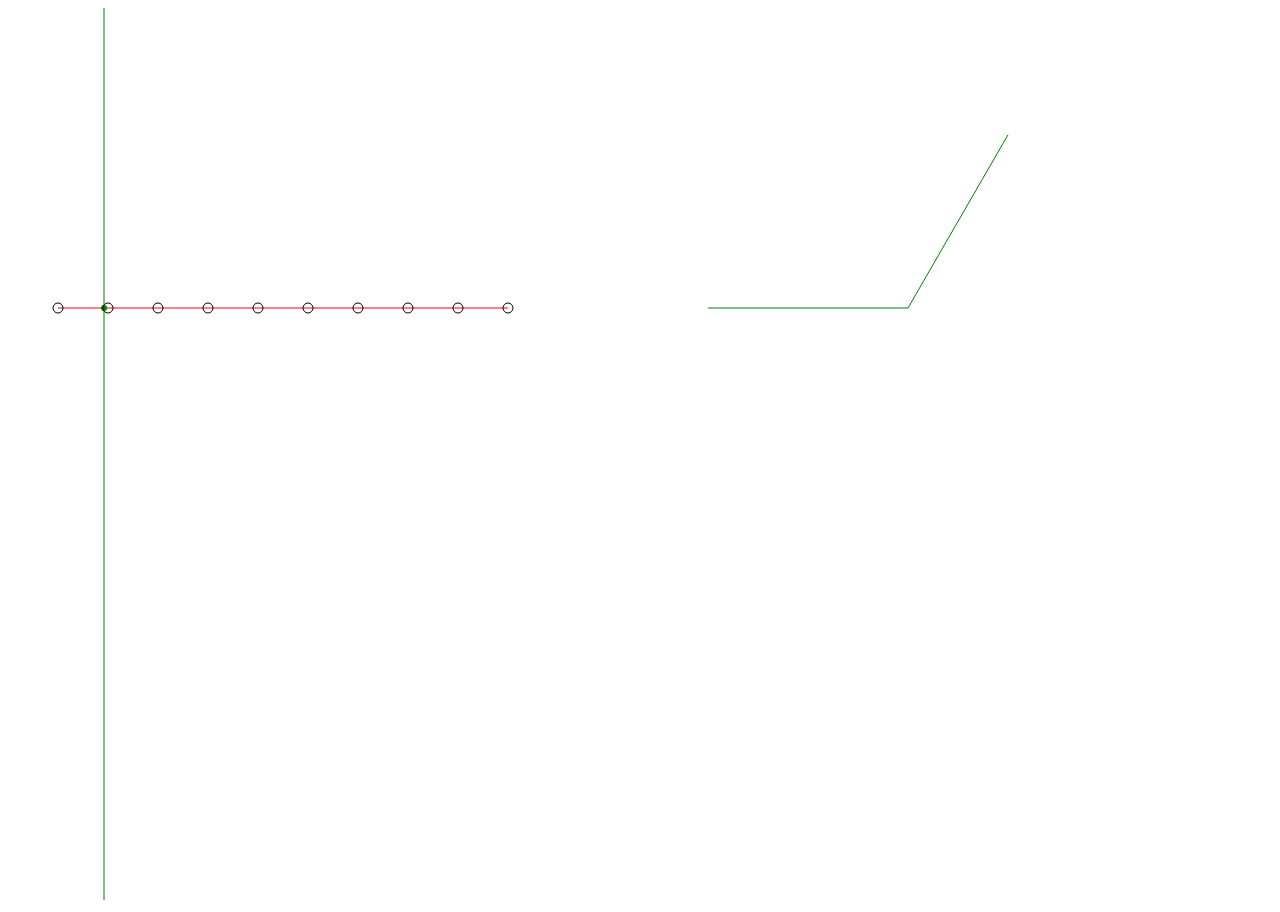
==== gesture_toy.html @ b3a6888c "Added gesture toy for social anth. guy" ====
<!DOCTYPE html>
<html>
<head>

<meta name="viewport" content="width=device-width,initial-scale=1">

<!-- Load the Paper.js library -->
<script type="text/javascript" src="js/paper.js"></script>
<script type="text/javascript" src="js/gesture_toy.js"></script>

</head>
<body>
<canvas id="myCanvas" resize></canvas>
</body>
</html>
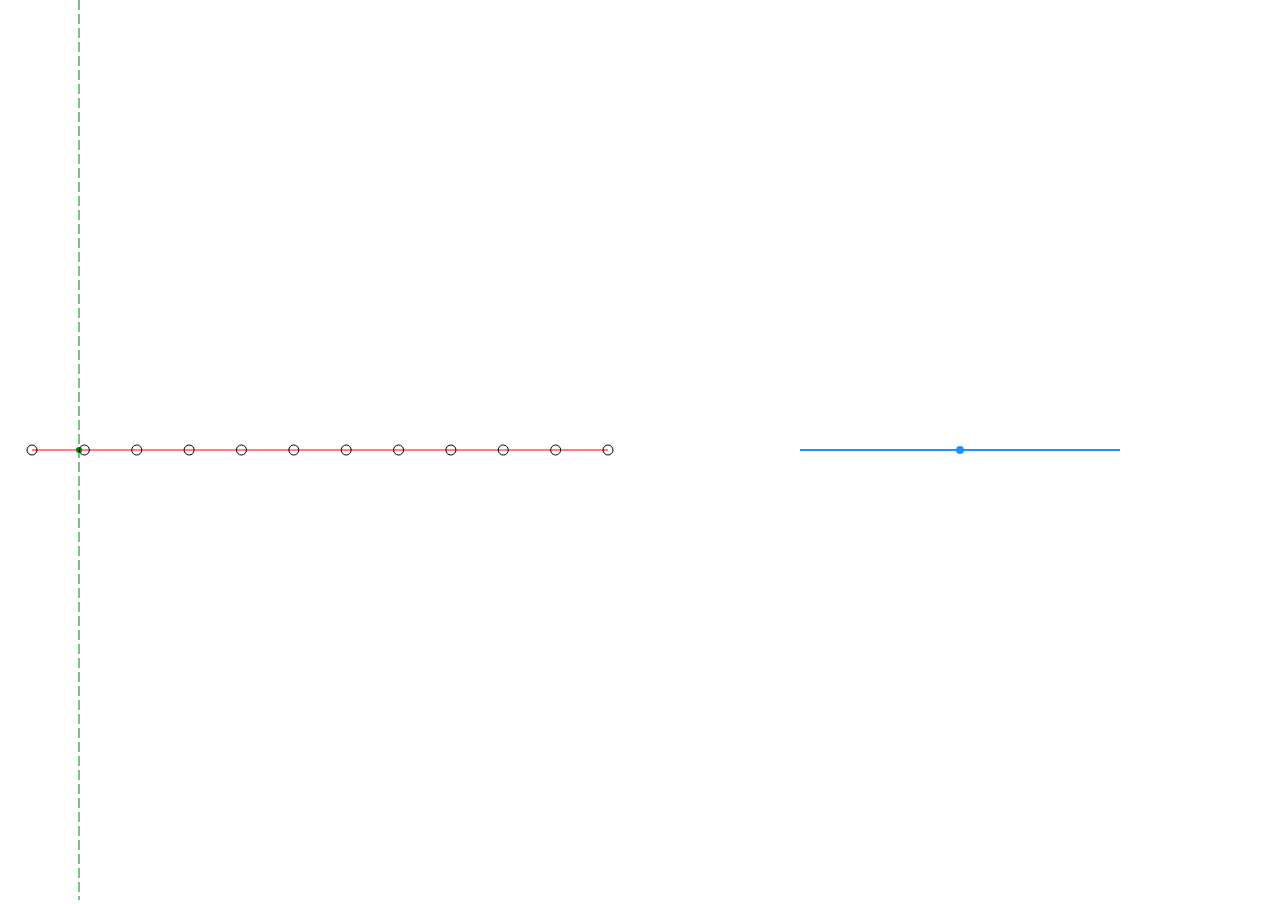
==== commit 175be9c8: "Made gesture toy resize correctly" ====
--- a/gesture_toy.html
+++ b/gesture_toy.html
@@ -3,6 +3,9 @@
 <head>
 
 <meta name="viewport" content="width=device-width,initial-scale=1">
+
+<!-- stylesheets -->
+<link rel="stylesheet" href="/css/normalize.css">
 
 <!-- Load the Paper.js library -->
 <script type="text/javascript" src="js/paper.js"></script>
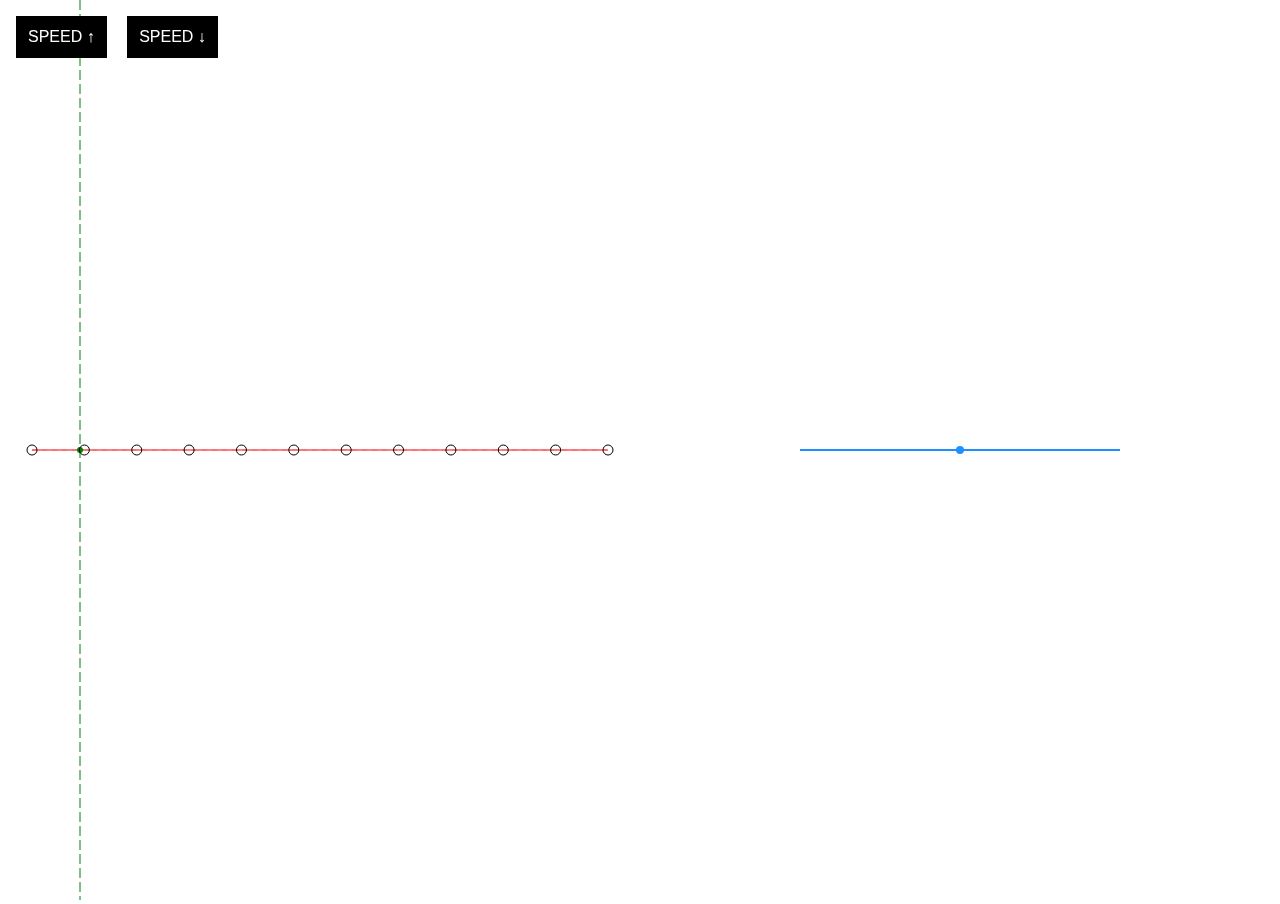
==== commit c68d6109: "Added buttons, initial styling" ====
--- a/gesture_toy.html
+++ b/gesture_toy.html
@@ -5,7 +5,8 @@
 <meta name="viewport" content="width=device-width,initial-scale=1">
 
 <!-- stylesheets -->
-<link rel="stylesheet" href="/css/normalize.css">
+<link rel="stylesheet" href="css/normalize.css">
+<link rel="stylesheet" href="css/gesture_toy.css">
 
 <!-- Load the Paper.js library -->
 <script type="text/javascript" src="js/paper.js"></script>
@@ -14,5 +15,9 @@
 </head>
 <body>
 <canvas id="myCanvas" resize></canvas>
+<div id="controls">
+	<button id="speedUp">SPEED &uarr;</button>
+	<button id="speedDown">SPEED &darr;</button>
+</div>
 </body>
 </html>--- a/css/gesture_toy.css
+++ b/css/gesture_toy.css
@@ -0,0 +1,14 @@
+#controls {
+  position: absolute;
+  top: 16px;
+  left: 16px;
+}
+
+button {
+  background-color: black;
+  color: white; 
+  padding: 12px;
+  margin-right: 16px;
+  font-size: 16px;
+  border: none;
+}
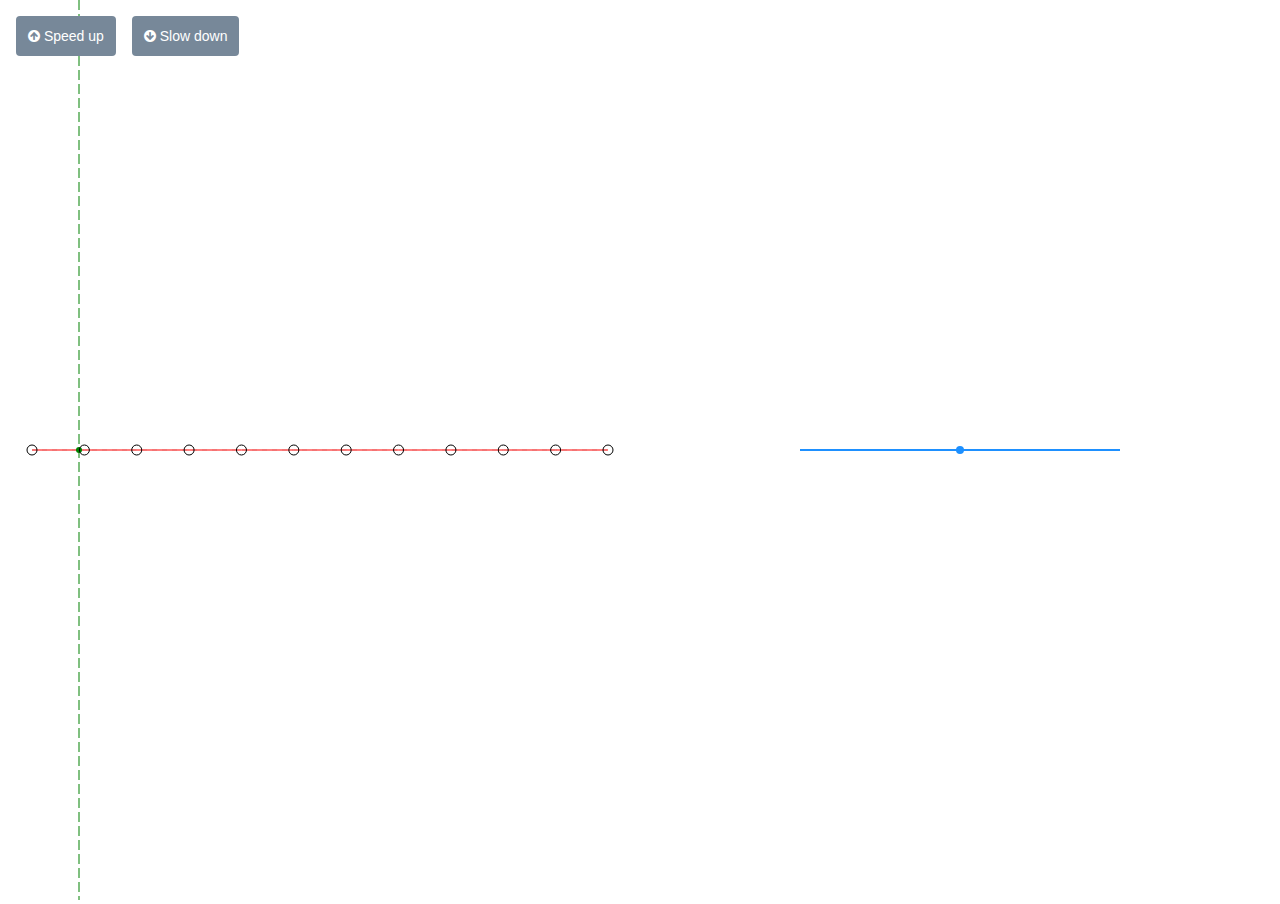
==== commit a25cafbc: "Updated CSS, removed duplicate JS" ====
--- a/gesture_toy.html
+++ b/gesture_toy.html
@@ -3,6 +3,9 @@
 <head>
 
 <meta name="viewport" content="width=device-width,initial-scale=1">
+
+<!-- Font Awesome -->
+<link href="//netdna.bootstrapcdn.com/font-awesome/4.0.3/css/font-awesome.css" rel="stylesheet">
 
 <!-- stylesheets -->
 <link rel="stylesheet" href="css/normalize.css">
@@ -16,8 +19,8 @@
 <body>
 <canvas id="myCanvas" resize></canvas>
 <div id="controls">
-	<button id="speedUp">SPEED &uarr;</button>
-	<button id="speedDown">SPEED &darr;</button>
+	<button id="speedUp"><i class="fa fa-arrow-circle-up"></i> Speed up</button>
+	<button id="speedDown"><i class="fa fa-arrow-circle-down"></i> Slow down</button>
 </div>
 </body>
 </html>--- a/css/gesture_toy.css
+++ b/css/gesture_toy.css
@@ -1,14 +1,26 @@
 #controls {
-  position: absolute;
-  top: 16px;
-  left: 16px;
+	position: absolute;
+	top: 16px;
+	left: 16px;
 }
 
 button {
-  background-color: black;
-  color: white; 
-  padding: 12px;
-  margin-right: 16px;
-  font-size: 16px;
-  border: none;
+	display:block;
+	float:left;
+	background-color: LightSlateGray;
+	color: white;
+	padding: 12px;
+	margin: 0;
+	margin-right: 16px;
+	font-size: 14px;
+	border: none;
+	border-radius: 4px;
 }
+
+button:hover {
+	background-color: #92A0AD;
+};
+
+button:active {
+	background-color: #5F6D7A;
+};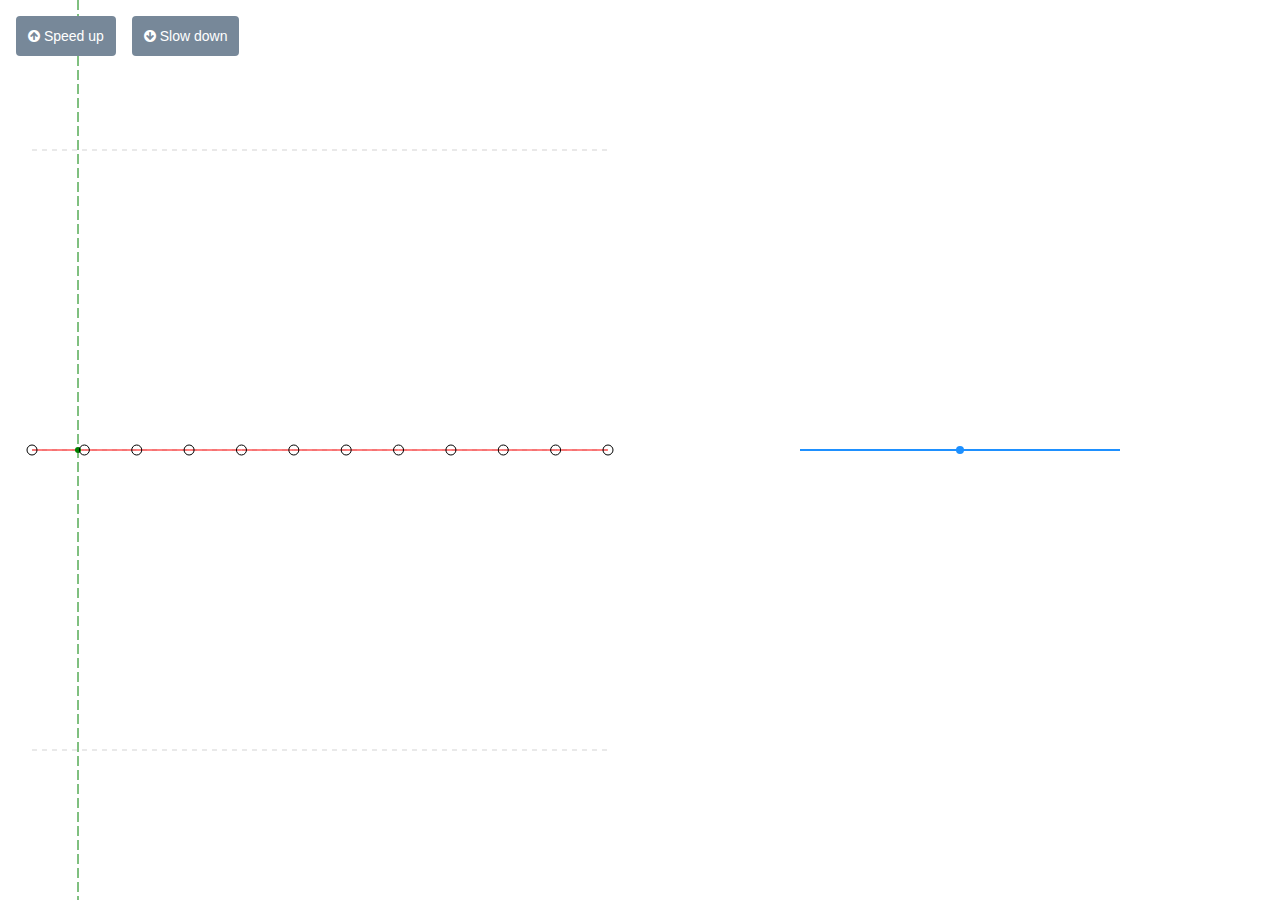
==== commit 56be2938: "Tidying up of gesture_toy" ====
--- a/gesture_toy.html
+++ b/gesture_toy.html
@@ -19,8 +19,8 @@
 <body>
 <canvas id="myCanvas" resize></canvas>
 <div id="controls">
-	<button id="speedUp"><i class="fa fa-arrow-circle-up"></i> Speed up</button>
-	<button id="speedDown"><i class="fa fa-arrow-circle-down"></i> Slow down</button>
+	<button id="btnSpeedUp"><i class="fa fa-arrow-circle-up"></i> Speed up</button>
+	<button id="btnSpeedDown"><i class="fa fa-arrow-circle-down"></i> Slow down</button>
 </div>
 </body>
 </html>